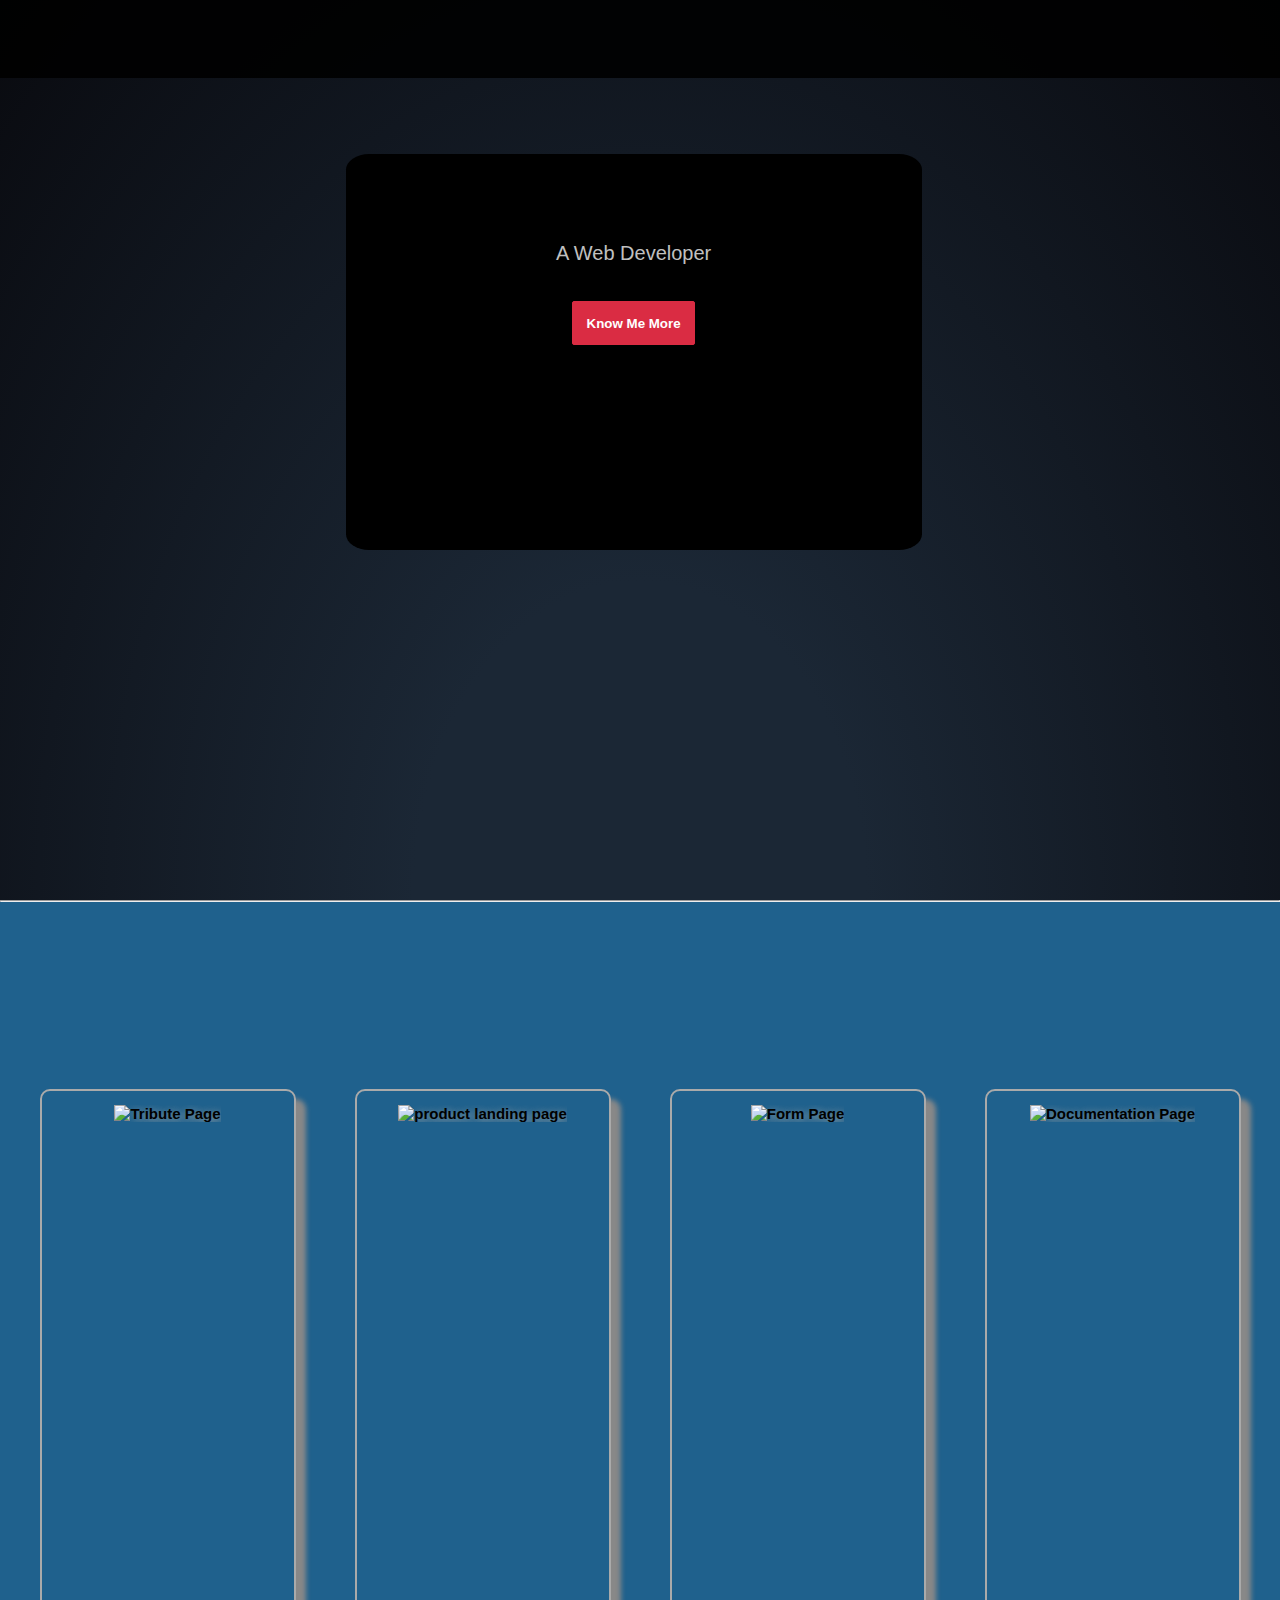
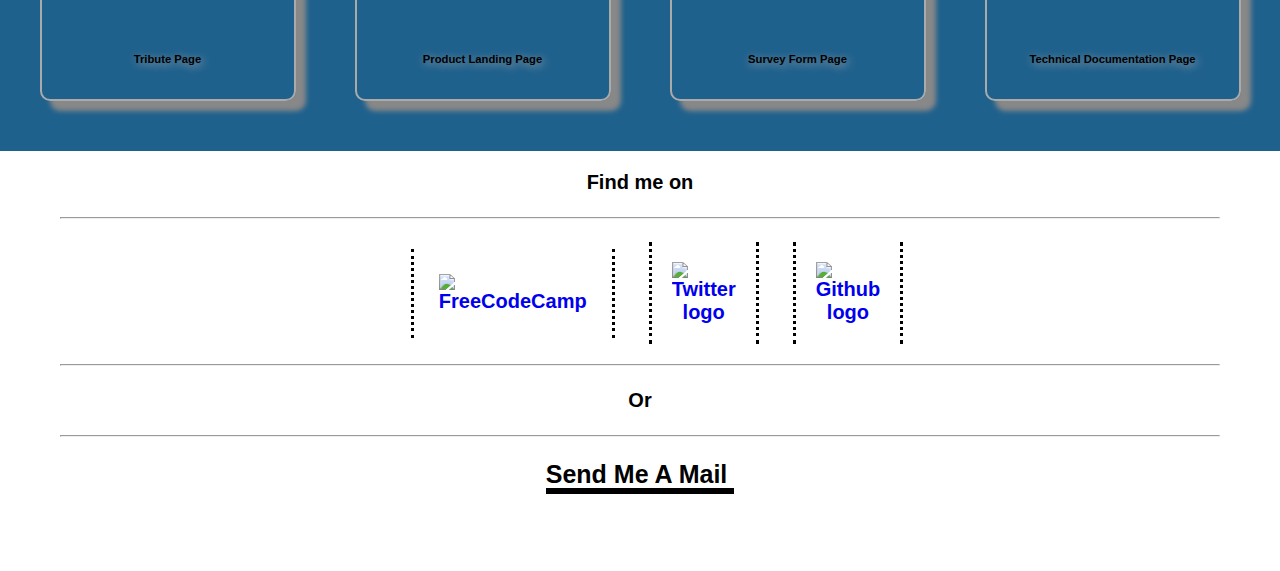
==== index.html @ 1b2d782e "css" ====
<!DOCTYPE html>
<html>
    <head>
        <link rel="stylesheet" type="text/css" href="style.css">
        <meta name="viewport" content="width=device-width, initial-scale=1">
        <script src="portfolio.js"></script> 
        <title>Personal Portfolio</title>
    
    </head>
    <body>
        <!--Start of header-->
  <header>

    <nav id="navbar">
      <ul>
        <li><a href="#welcome-section" class="headerlinks">about</a></li>
        <li><a href="#projects" class="headerlinks">Work</a></li>
        <li><a href="#linkflex" class="headerlinks">contact</a></li>

      </ul>
    </nav>
  </header>

  <!--end of header-->

  <main id="wrapper">

    <div id="welcome-section">
      <!--Containing html code for flip section-->
      <section class="container">
        <div id="card">
          <div id="text">
            <h1>Hey - I'm <span>Maria Chaudhry</span></h1>
            <p>A Web Developer</p>
            <!--or believe so inshallah-->
            <p><input type="button" value="Know Me More" id="flip" /></p>
          </div>

          <div id="flipy">
            <h2>Something about Me </h2>
            <br/>
            <p>I am from Lahore , Pakistan and I have worked with programming languages like html , css, javascript, jquery, php and mysql etc. But i am up for any new challenges.</p>
            <br/>
            <br/>
            <p><strong>For Web Developers </strong>- I would love to work with professional web developers so do give me a chance to work on any open source projects :-)</p>
            <p><input type="button" value="Go back" id="flipback" /></p>

          </div>
        </div>
      </section>

    </div>
    <!--End of Welcome section-->
    <!--Projects titles-->
    <hr/>
    <div id="projects">
      <h1>These are many few Projects</h1>
      <br/>
      <div id="flex-box">
        <div class="project-tile">
          <a href="https://codepen.io/airush-airush/full/QWwjwZK" target="_blank">
            <figure>
              <img src="https://i.ibb.co/89BVyQ9/image1.png" alt="Tribute Page">
            </figure>

            <h3>Tribute Page</h3>
          </a>

        </div>

        <div class="project-tile">
          <a href="https://codepen.io/airush-airush/full/ZEYpqKb" target="_blank">
            <figure>
              <img src="https://i.ibb.co/6Xcqdtt/piza1.png" alt="product landing page">
            </figure>

            <h3>Product Landing Page</h3>

          </a>

        </div>

        <div class="project-tile">
          <a href="https://codepen.io/airush-airush/full/QWwjmVo" target="_blank">
            <figure>
              <img src="https://i.ibb.co/WHjTrmX/pizza.png" alt="Form Page">
            </figure>

            <h3> Survey Form Page</h3>
          </a>

        </div>

        <div class="project-tile">
          <a href="https://codepen.io/airush-airush/full/ExaWxwX" target="_blank">
            <figure>
              <img src="https://i.ibb.co/NNWkXqr/doc.png" alt="Documentation Page" >
            </figure>

            <h3>Technical Documentation Page</h3>
          </a>

        </div>

      </div>
    </div>
    <!--End of Projects section-->
  
  <div id="footerdiv">
    <p>Find me on</p>
    <br/>
    <hr/>
    <br/>
    <div id="linkflex">
    <a href="https://www.freecodecamp.org/forum/u/Maria_16" target="_blank" id="profile-link"><img src="https://cdn.rawgit.com/Deftwun/e3756a8b518cbb354425/raw/6584db8babd6cbc4ecb35ed36f0d184a506b979e/free-code-camp-logo.svg" title="FreeCodeCamp" width="55px"/></a>
    <a href="https://twitter.com/mariach85853617"  target="_blank" id="profile-link"><img src="https://www.stanthonyshs.org/wp-content/uploads/2018/01/black-and-white-twitter-logo-transparent_100736.png" alt="Twitter logo" title="Twitter" width="45px"/></a>
    <a href="https://github.com/maree16" target="_blank" id="profile-link"><img src="https://github.githubassets.com/images/modules/logos_page/GitHub-Mark.png" alt="Github logo" title="GitHub" width="45px" /></a>
   <br/>
    </div>
    <hr/>
    <br/>
    <p>Or</p>
    <br/>
    <hr/>
    <br/>
    <a href="mailto:example@sample.com" target="_blank" id="maillink">Send Me A Mail <img src="https://www.darwinmail.app/lib/images/logo.png" alt="" width="20px"></a>
    <br/>
    
    </main>
    
 
    
    
    
    </body>
    
<script src="https://cdn.freecodecamp.org/testable-projects-fcc/v1/bundle.js"></script>
 
</html>
---- style.css ----
* {
    margin: 0;
    padding: 0;
  }
  ---------------------------------------------
    /* | difference between * and html in css| */
    ---------------------------------------------
    /*  * is any element, so it does contain html. But html does not contain all elements, just html.
  
  If the snippet for html {} is specific to the HTML element in your markup, then keep it like that. But if it should be applied to all elements, then you can change it to *.
  
  --------------------------------------------
  */
    /* 
  
    ^|Set font size for easy rem calculations 
  --------------------------------------------
  credited to @lasjorg
  --------------------------------------------
  * default document font size = 16px, 1rem = 16px, 100% = 16px
     * (100% / 16px) * 10 = 62.5%, 1rem = 10px, 62.5% = 10px
  
  
  /* A few media query to set some font sizes at different screen sizes.
   * This helps automate a bit of responsiveness.
   * The trick is to use the rem unit for size values, margin and padding.
   * Because rem is relative to the document font size
   * when we scale up or down the font size on the document
   * it will affect all properties using rem units for the values.
  */
    /* I am using the em unit for breakpoints
   * The calculation is the following
   * screen size divided by browser base font size
   * As an example: a breakpoint at 980px
   * 980px / 16px = 61.25em
  
  /* A few media query to set some font sizes at different screen sizes.
   * This helps automate a bit of responsiveness.
   * The trick is to use the rem unit for size values, margin and padding.
   * Because rem is relative to the document font size
   * when we scale up or down the font size on the document
   * it will affect all properties using rem units for the values.
  
  * I am using the em unit for breakpoints
   * The calculation is the following
   * screen size divided by browser base font size
   * As an example: a breakpoint at 980px
   * 980px / 16px = 61.25em
  
  --------------------------------------------
  border-box property helps to style elements 
  --------------------------------------------
  This will give you the same result, and make it easier to change the box-sizing in plugins or other components that leverage other behavior.
  
  to read more 
  https://css-tricks.com/inheriting-box-sizing-probably-slightly-better-best-practice/
  
  */
    *,
  *:before,
  *:after {
    box-sizing: inherit;
  }
  
  html {
    box-sizing: border-box;
    font-size: 62.5%;
    scroll-behavior: smooth;
  }
  body {
    font-family: "Fira Sans Extra Condensed", sans-serif;
    font-size: 2rem;
    --nav-load-time: 300ms;
    --nav-link-load-time: 500ms;
    --article-time-load: calc(var(--nav-load-time) + var(--nav-link-load-time));
  }
  
  header {
    background-color: #000000;
    position: fixed;
    top: 0;
    opacity: 0.9;
    width: 100%;
    text-decoration: none;
    height: auto;
    z-index: 1;
  }
  nav {
    animation: nav-load var(--nav-load-time) ease-in;
  }
  
  nav ul {
    display: flex;
    flex-direction: row;
    justify-content: flex-start;
    list-style: none;
  }
  nav ul li {
    border: 2px solid #000000;
    padding: 24px 10px 0 10px;
    text-transform: capitalize;
    height: 50px;
    width: 14%;
    text-align: center;
    animation: nav-link-load;
    animation-duration: var(--nav-link-load-time);
    animation-timing-function: ease-in;
    animation-delay: var(--nav-load-time);
    animation-fill-mode: forwards;
  
    transform: scale(0);
  }
  
  .headerlinks {
    text-decoration: none;
    color: #ffffff;
    font-weight: bold;
    padding: 20px 20px;
  }
  nav ul li:nth-child(1) {
    background: #7B241C;
    animation-name: nav-first-link;
    transform: translateX(-1000%);
  }
  
  nav ul li:nth-child(2) {
    background: #7b241c;
  }
  
  nav ul li:nth-child(3) {
    background: #7b241c;
    animation-name: nav-last-link;
    transform: translateX(1000%);
  }
  nav ul li:hover {
    background-color: #ffffff44;
    color: #000000;
    border-bottom: 0px;
  }
  .headerlinks:hover {
    color: #000000;
  }
  @keyframes nav-load {
    0% {
      transform: translateY(-100%);
    }
    100% {
      transform: translateY(0);
    }
  }
  
  @keyframes nav-link-load {
    0% {
      transform: scale(0);
    }
  
    90% {
      transform: scale(1.1);
    }
    100% {
      transform: scale(1);
    }
  }
  
  @keyframes nav-first-link {
    0% {
      transform: translateX(-1000%);
    }
  
    90% {
      transform: translateX(50%);
    }
    100% {
      transform: translateX(0);
    }
  }
  
  @keyframes nav-last-link {
    0% {
      transform: translateX(1000%);
    }
  
    90% {
      transform: translateX(-50%);
    }
    100% {
      transform: translateX(0);
    }
  }
  
  h1 {
    animation: article-load 300ms ease-in var(--article-time-load);
    animation-fill-mode: forwards;
    transform: translateY(-20px);
    opacity: 0;
    margin-bottom: 20px;
    font-size: 3rem;
  }
  
  
  @keyframes article-load {
    0% {
      transform: translateY(-20px);
      opacity: 0;
    }
    100% {
      transform: translateY(0px);
      opacity: 1;
    }
  }
  
  #wrapper {
    width: auto;
    height: auto;
    overflow-y: auto;
    overflow-x: hidden;
  }
  
  #welcome-section {
    background: radial-gradient(ellipse at bottom, #1b2735 25%, #090a0f 100%);
    color: #ffffff;
    width: auto;
    height: 100vh;
    font-family: inherit;
    overflow: hidden;
    position: relative;
    
  }
  
  .ball {
    opacity: 0.5;
    border-radius: 100%;
    position: absolute;
    -webkit-box-shadow: 0 0 10px #ffd700;
    box-shadow: 0 0 10px #ffd700;
  }
  
  #text {
    margin-top: 3%;
    background: #000000;
    border: 3px solid #000000;
    color: #c0c0c0;
    padding: 2.5%;
    text-align: center;
    z-index: 1;
    font-size: 2rem;
  }
  
  #text span {
    color: #da2c43;
    text-decoration: underline;
  }
  
  .container {
    margin:7% auto auto 22%;
    box-sizing: border-box;
    width: 45%;
    height: 44%;
    position: relative;
    padding: 5%;
    
  }
  
  #card {
    width: 100%;
    height: 100%;
    position: absolute;
    transform-style: preserve-3d;
    transition: transform 0.1s;
    background: #000000;
    color: #ffffff;
    border-radius: 4%;
  }
  
  #card #flipy {
    width: auto;
    height: auto;
    transform: rotateY(180deg);
    display: none;
    margin-top: 15px;
    background: #000000;
    border: 3px solid #000000;
    color: #c0c0c0;
    padding: 5%;
    text-align: justify;
    z-index: 1;
    font-size: 1.8rem;
    text-decoration: capitalize;
    border-radius: 4%;
    overflow: auto;
  }
  
  #card #flipy h2 {
    text-align: center;
    color: #da2c43;
    text-decoration: underline;
  }
  
  #card.flipped {
    transform: rotateY(180deg);
  
  }
  
  
  #flipback,#flip {
    padding: 1em;
    margin-top: 36px;
    font-family: inherit;
    font-weight: bold;
    border: 1px solid #da2c43;
    background: #da2c43;
    color: #ffffff;
    cursor: point;
    border-radius: 2px;
  }
  
  #flip:hover,
  #flipback:hover {
    padding: 1.2em;
    margin-top: 36px;
    font-family: inherit;
    font-weight: bold;
    border: 2px solid #da2c43;
    background: #ffffff;
    color: #da2c43;
    cursor: point;
    border-radius: 2px;
  }
  
  #projects {
    height: auto;
    background:  #1f618d ;
    font-family: inherit;
    font-weight: bold;
    color: #000000;
    display: block;
    padding-top: 100px;
    text-align: center;
  }
  #projects h2 {
    text-shadow: 2px 2px 8px #c0c0c0;
  }
  #flex-box {
    display: flex;
    justify-content: center;
    flex-direction: row;
    flex-wrap: wrap;
    padding: 10px;
  }
  
  .project-tile {
    height: 68vh;
    width: 20vw;
    padding: 14px;
    border: 2px solid #aaa;
    margin: auto auto 40px auto;
    box-sizing: border-box;
    overflow: hidden;
    -moz-box-shadow: 10px 10px 5px #888;
    -webkit-box-shadow: 10px 10px 5px #888;
    box-shadow: 10px 10px 5px #888;
    border-radius: 10px;
  }
  
  .project-tile:hover {
    height: 68vh;
    width: 20.1vw;
    padding: 14px;
    border: 2px solid #aaa;
    margin: auto auto 40px auto;
    box-sizing: border-box;
    overflow: hidden;
    /*
    -moz-box-shadow: 8px 8px 5px #5dade2;
    -webkit-box-shadow: 8px 8px 5px #5dade2;*/
    box-shadow: 8px 8px 5px #c0c0c0;
    border-radius: 10px;
  }
  
  .project-tile a {
    text-decoration: none;
    font-family: inherit;
    color: #000000;
    text-shadow: 2px 2px 8px #AAA;
    font-size: 1.5rem;
  }
  
  
  figure {
    width: 100%;
    height: 100%;
    }
    
  figure img {
    width: 100%;
    height: 86%;
  }
    .project-tile h3 {
    font-size: 75%;
     margin-top: -32px;
      
    }
    
    
  #footerdiv {
    display: block;
    position: sticky;
    height: 420px;
    width: 100%;
    background: #FFFFFF; 
    color: #000000;
    text-align: center;
    padding: 20px 60px 0 60px;
    font-family: inherit;
    font-weight: bold;
    box-sizing: border-box;
    
  }
  
  #footerdiv hr{
    color: #B40404;
  }
    #maillink {
      text-decoration: none;
      font-size: 2.5rem;
      color: #000000;
      border-bottom: 6px solid #000000;   
  }
  #maillink:hover {
      border-bottom: 6px solid #7B241C;   
  }
  
  #linkflex {
   margin: auto auto 20px auto; 
   display: flex;
   width: 300px;
   height: auto;
   justify-content: center;
   align-items: center;
  }
  
  
  
  #profile-link{
    margin-left: 34px;
    text-decoration: none;
    width: 180px;
    border-left:3px dotted #000000;
    border-right:3px dotted #000000;
    padding: 20px;
    
  }
  
  #profile-link:nth-child(1){
    padding: 25px;
  }
  
  #profile-link:hover{
    border-left:0;
    border-right:0;
    border-top: 3px dotted #00BFFF;
    border-bottom: 3px dotted #00BFFF;
  }
  
  
  @media (min-width: 500px) and  (max-width: 940px) {
    
     
  .container {
    margin:10% auto auto 4%;
    box-sizing: border-box;
    width: 80%;
    height: 44%;
    position: relative;
    padding:10% 5%;
    
  }
   h1 {
     margin-top: 4%;
    font-size: 2.5rem;
  }
   
   
  #card h2 {
    text-align: center;
    color: #da2c43;
    text-decoration: underline;
    font-size: 2.5rem;
    }
  
    
  #projects {
    padding-top: 20px;
    text-align: center;
  }
    
  .project-tile {
    height: 45vh;
    width: 32vw;
    padding: 5px;
    border: 1px solid #aaa;
    margin: auto auto 40px auto;
    box-sizing: border-box;
  }
  
  .project-tile:hover {
    height: 45vh;
    width: 32vw;
    box-sizing: border-box;
    padding: 5px;
    border: 2px solid #aaa;
    box-shadow: 8px 8px 5px #c0c0c0;
    border-radius: 1%;
  }
  
  
  figure {
    width: 100%;
    height: 100%;
    }
    
  figure img {
    width: 100%;
    height: 86%;
  }
    .project-tile h3 {
    font-size: 75%;
     margin-top: -32px;
      
    }
    
  }
  
  @media (min-width: 280px) and  (max-width: 500px) {
    
   
  nav ul li {
    border: 2px solid #000000;
    padding: 10px 2px 0 2px;
    text-transform: capitalize;
    height: 30px;
    width: auto;
    font-size: 1.7rem;
    }   
  .container {
    margin:7% auto auto 3%;
    box-sizing: border-box;
    width: 86%;
    height: 44%;
    position: relative;
    padding:10% 5%;
    
  }
   h1 {
     margin-top: 4%;
    font-size: 1.6rem;
     font-weight: bold;
  }
    #text {
     font-size: 1.5rem; 
      
    } 
   
  #card h2 {
    text-align: center;
    color: #da2c43;
    text-decoration: underline;
    font-size: 2rem;
    }
    
    #flipy {
     font-size: 1rem; 
      
    }  
  
  
  #projects {
    padding-top: 20px;
    text-align: center;
  }
    
  .project-tile {
    height: 38vh;
    width: 32vw;
    padding: 1%;
    border: 1px solid #aaa;
    margin: auto auto 40px auto;
    box-sizing: border-box;
    overflow: hidden;
    -moz-box-shadow: 10px 10px 5px #888;
    -webkit-box-shadow: 10px 10px 5px #888;
    box-shadow: 10px 10px 5px #888;
    border-radius: 10px;
  }
  
  .project-tile:hover {
    height: 38vh;
    width: 32vw;
    box-sizing: border-box;
    padding: 1%;
    border: 2px solid #aaa;
    box-shadow: 8px 8px 5px #c0c0c0;
    border-radius: 1%;
  }
  
  
  figure {
    width: 100%;
    height: 100%;
    }
    
  figure img {
    width: 100%;
    height: 86%;
  }
    .project-tile h3 {
    font-size: 1rem;
    margin-top: -28px;
      
    }
  
    
    #linkflex {
   margin: auto ; 
   display: flex;
   width: 50%;
   height: auto;
   justify-content: center;
   align-items: center;
  }
  
    
    
  #profile-link{
    margin:auto auto 26px 10px;
    text-decoration: none;
    width: 30%;
    border-left:3px dotted #000000;
    border-right:3px dotted #000000;
    padding: 14%;
    
  }
  
  #profile-link{
    margin-left: 6%;
    text-decoration: none;
    width: 100%;
    border-left:3px dotted #000000;
    border-right:3px dotted #000000;
    padding: 7%;
    
  }
  
  #profile-link:nth-child(1){
    padding: 9%;
  }
  
  #profile-link:hover{
    border-left:0;
    border-right:0;
    border-top: 3px dotted #00BFFF;
    border-bottom: 3px dotted #00BFFF;
  }
  
  
   #maillink {
      text-decoration: none;
      font-size: 2rem;
      color: #000000;
      border-bottom: 2px solid #000000;   
  }
  #maillink:hover {
      border-bottom: 2px solid #7B241C;   
  }
    
  }
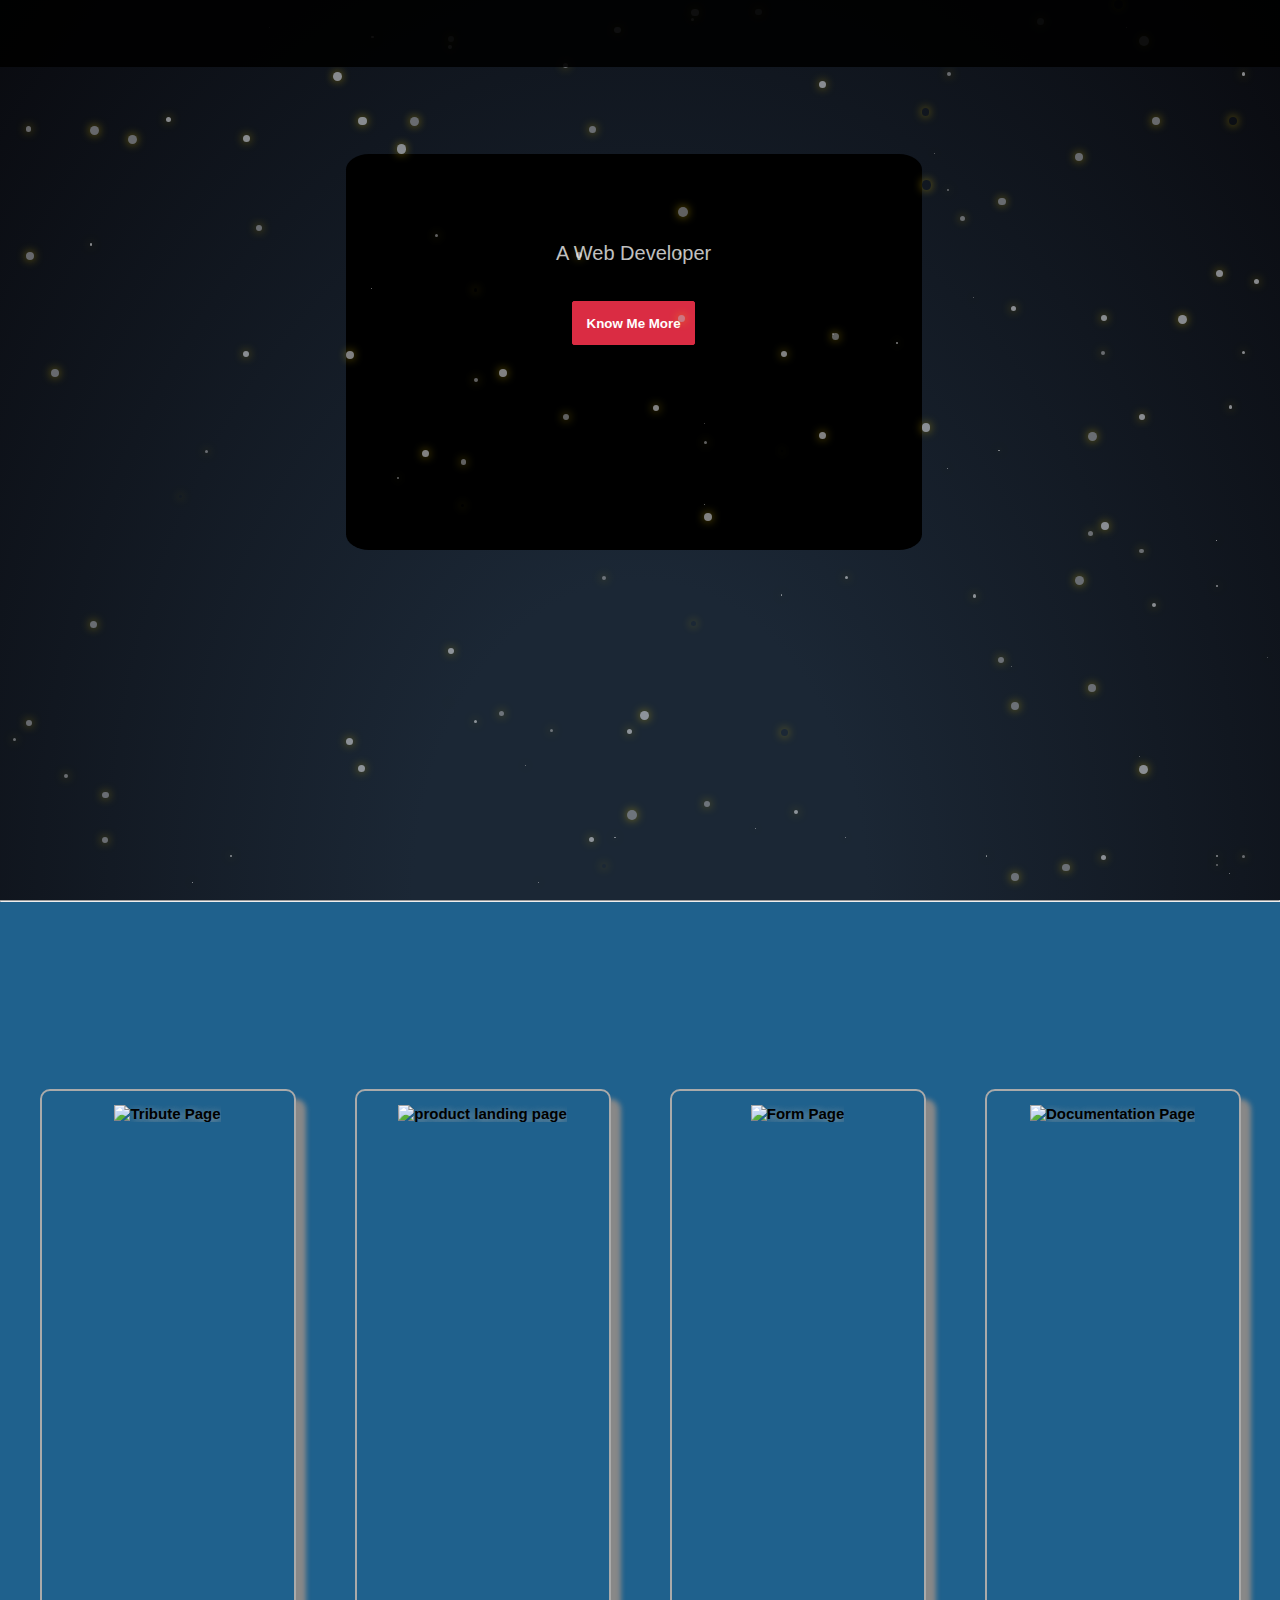
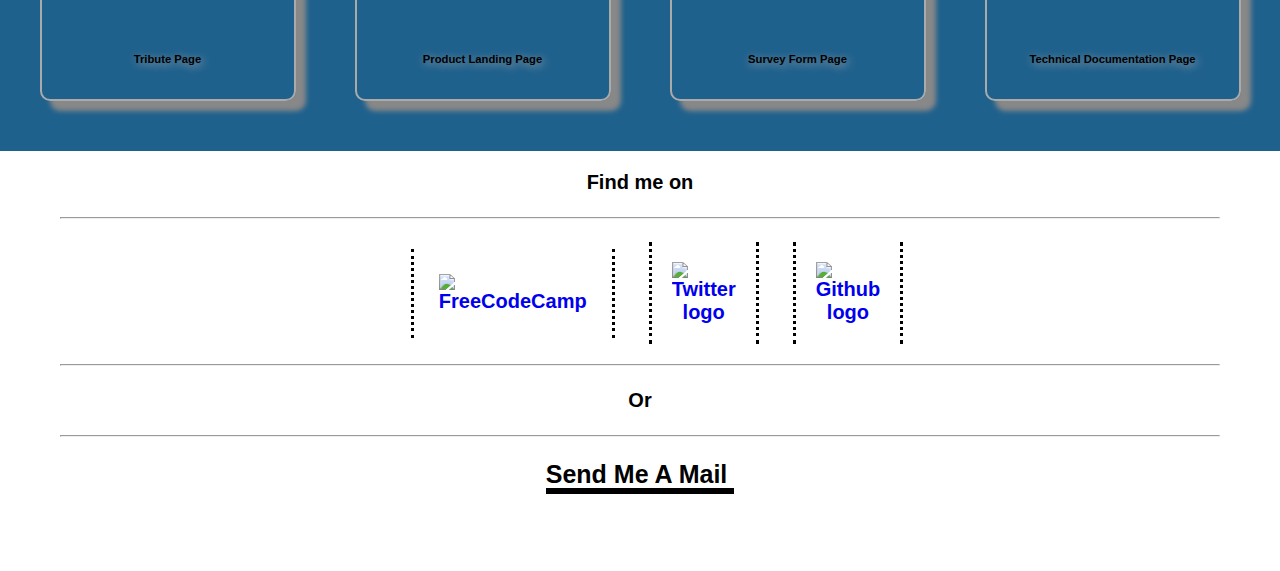
==== commit 8ac56231: "djd" ====
--- a/index.html
+++ b/index.html
@@ -1,11 +1,10 @@
 <!DOCTYPE html>
 <html>
     <head>
-        <link rel="stylesheet" type="text/css" href="style.css">
-        <meta name="viewport" content="width=device-width, initial-scale=1">
-        <script src="portfolio.js"></script> 
-        <title>Personal Portfolio</title>
-    
+      <meta name="viewport" content="width=device-width, initial-scale=1">
+      <link rel="stylesheet" type="text/css" href="style.css">
+      <title>Personal Portfolio</title>
+ 
     </head>
     <body>
         <!--Start of header-->
@@ -133,7 +132,7 @@
     
     
     </body>
-    
-<script src="https://cdn.freecodecamp.org/testable-projects-fcc/v1/bundle.js"></script>
+    <script type="text/javascript" src="portfolio.js"></script>          
+    <script src="https://cdn.freecodecamp.org/testable-projects-fcc/v1/bundle.js"></script>
  
 </html>--- a/style.css
+++ b/style.css
@@ -94,28 +94,30 @@
     flex-direction: row;
     justify-content: flex-start;
     list-style: none;
+    
   }
   nav ul li {
     border: 2px solid #000000;
-    padding: 24px 10px 0 10px;
     text-transform: capitalize;
-    height: 50px;
-    width: 14%;
-    text-align: center;
     animation: nav-link-load;
     animation-duration: var(--nav-link-load-time);
     animation-timing-function: ease-in;
     animation-delay: var(--nav-load-time);
     animation-fill-mode: forwards;
-  
+    overflow: auto;
     transform: scale(0);
+    padding: 20px 20px;
+    height: auto;
+    width: auto;
+ 
   }
   
   .headerlinks {
     text-decoration: none;
     color: #ffffff;
     font-weight: bold;
-    padding: 20px 20px;
+    
+
   }
   nav ul li:nth-child(1) {
     background: #7B241C;
@@ -536,9 +538,9 @@
    
   nav ul li {
     border: 2px solid #000000;
-    padding: 10px 2px 0 2px;
+    padding: 2% 2%;
     text-transform: capitalize;
-    height: 30px;
+    height: auto;
     width: auto;
     font-size: 1.7rem;
     }   
